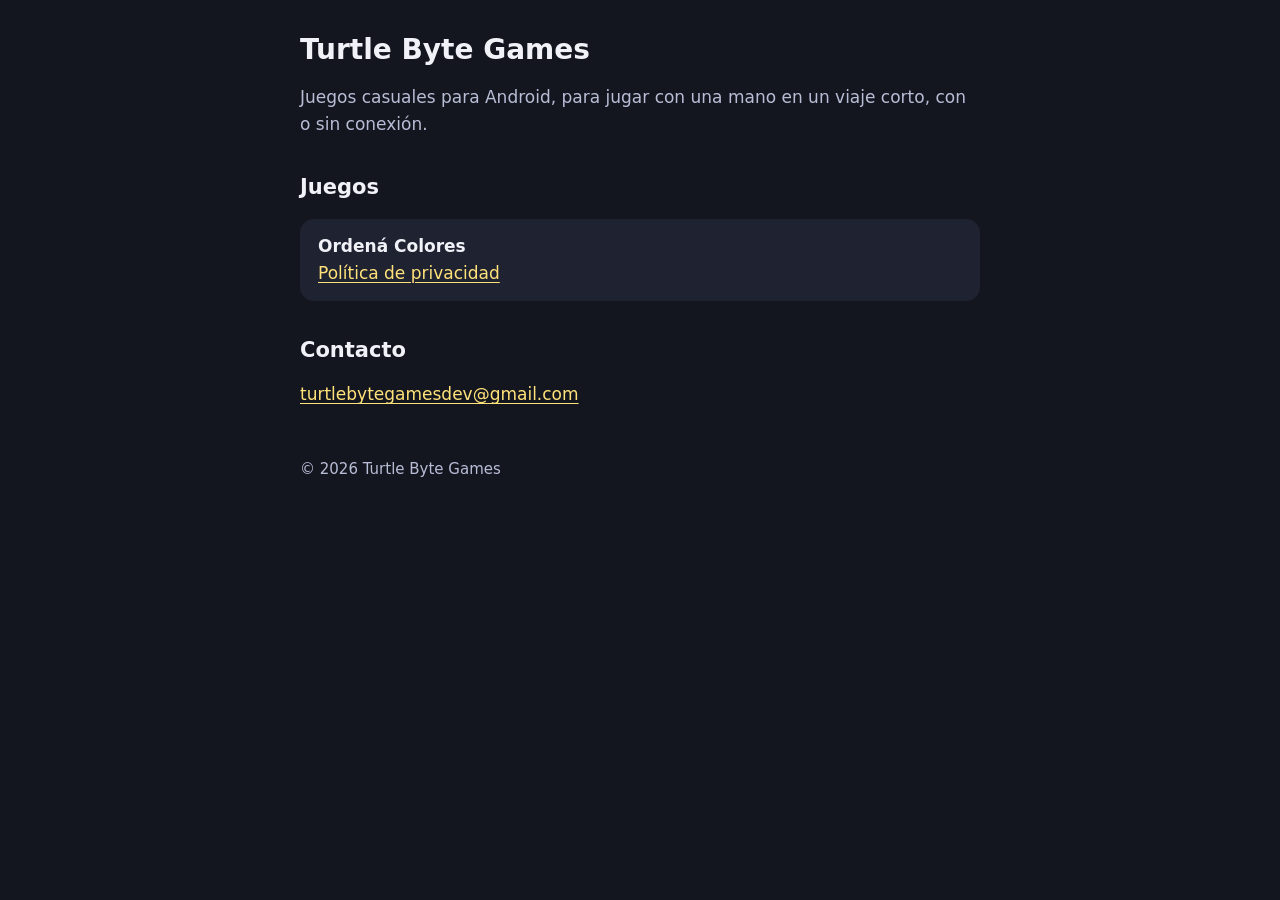
==== index.html @ b9c43a2e "feat: sitio del estudio y política de privacidad de Ordená Colores" ====
<!doctype html>
<html lang="es">
<head>
  <meta charset="utf-8">
  <meta name="viewport" content="width=device-width, initial-scale=1">
  <title>Turtle Byte Games</title>
  <meta name="description" content="Juegos casuales para Android pensados para viajes cortos.">
  <link rel="stylesheet" href="estilo.css">
</head>
<body>
  <main>
    <h1>Turtle Byte Games</h1>
    <p class="muted">Juegos casuales para Android, para jugar con una mano en un viaje corto, con o sin conexión.</p>

    <h2>Juegos</h2>
    <ul class="juegos">
      <li>
        <strong>Ordená Colores</strong><br>
        <a href="ordena-colores/privacidad/">Política de privacidad</a>
      </li>
    </ul>

    <h2>Contacto</h2>
    <p><a href="mailto:turtlebytegamesdev@gmail.com">turtlebytegamesdev@gmail.com</a></p>

    <footer>© 2026 Turtle Byte Games</footer>
  </main>
</body>
</html>
---- estilo.css ----
:root {
  --bg: #14161f;
  --panel: #1f2230;
  --text: #f1f2f8;
  --muted: #b8bdd6;
  --accent: #ffe27a;
  color-scheme: dark;
}

* { box-sizing: border-box; }

html { -webkit-text-size-adjust: 100%; }

body {
  margin: 0;
  background: var(--bg);
  color: var(--text);
  font: 17px/1.6 Roboto, system-ui, -apple-system, 'Segoe UI', sans-serif;
}

main { max-width: 720px; margin: 0 auto; padding: 32px 20px 56px; }

h1 { font-size: 28px; line-height: 1.25; margin: 0 0 8px; }
h2 { font-size: 21px; line-height: 1.3; margin: 36px 0 8px; }

p, li { color: var(--text); }
.muted { color: var(--muted); }

a { color: var(--accent); text-underline-offset: 3px; }
a:focus-visible { outline: 2px solid var(--accent); outline-offset: 2px; border-radius: 2px; }

ul { padding-left: 22px; }
li + li { margin-top: 6px; }

.resumen { background: var(--panel); border-radius: 14px; padding: 14px 18px; margin: 20px 0; }

.juegos { list-style: none; padding: 0; }
.juegos li { background: var(--panel); border-radius: 14px; padding: 14px 18px; }

footer { margin-top: 48px; font-size: 15px; color: var(--muted); }
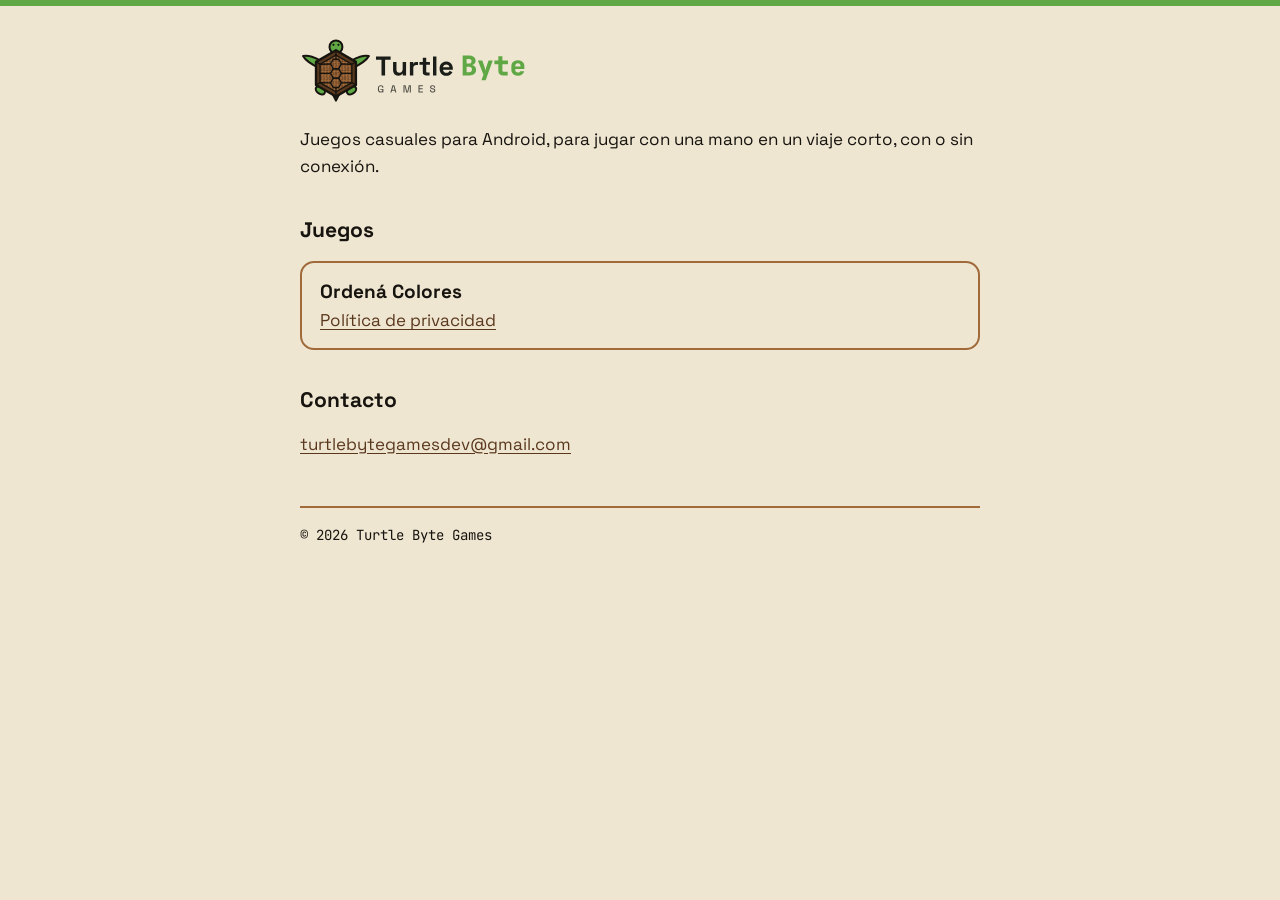
==== commit 423c2f2c: "feat(marca): sitio con la marca del estudio Solo claro (Arena), tipografías alojadas en el sitio, lo" ====
--- a/index.html
+++ b/index.html
@@ -5,12 +5,16 @@
   <meta name="viewport" content="width=device-width, initial-scale=1">
   <title>Turtle Byte Games</title>
   <meta name="description" content="Juegos casuales para Android pensados para viajes cortos.">
+  <meta name="theme-color" content="#EFE6D2">
+  <link rel="icon" href="favicon.ico" sizes="16x16 32x32 48x48">
+  <link rel="icon" href="marca/icono-simple.svg" type="image/svg+xml">
+  <link rel="preload" href="tipografias/space-grotesk-latin-wght-normal.woff2" as="font" type="font/woff2" crossorigin>
   <link rel="stylesheet" href="estilo.css">
 </head>
 <body>
   <main>
-    <h1>Turtle Byte Games</h1>
-    <p class="muted">Juegos casuales para Android, para jugar con una mano en un viaje corto, con o sin conexión.</p>
+    <h1 class="marca"><img class="logo" src="marca/logo-horizontal-claro.svg" alt="Turtle Byte Games" width="230" height="72"></h1>
+    <p>Juegos casuales para Android, para jugar con una mano en un viaje corto, con o sin conexión.</p>
 
     <h2>Juegos</h2>
     <ul class="juegos">
--- a/estilo.css
+++ b/estilo.css
@@ -1,10 +1,42 @@
+/*
+ * Marca Turtle Byte Games (copia de marca/marca.css del repo del estudio).
+ * Solo 5 colores; el sitio es solo claro (fondo Arena). Tipografías alojadas acá, con su licencia OFL en tipografias/.
+ */
+
+@font-face {
+  font-family: 'Space Grotesk';
+  font-style: normal;
+  font-display: swap;
+  font-weight: 300 700;
+  src: url('tipografias/space-grotesk-latin-wght-normal.woff2') format('woff2-variations');
+}
+
+@font-face {
+  font-family: 'JetBrains Mono';
+  font-style: normal;
+  font-display: swap;
+  font-weight: 100 800;
+  src: url('tipografias/jetbrains-mono-latin-wght-normal.woff2') format('woff2-variations');
+}
+
 :root {
-  --bg: #14161f;
-  --panel: #1f2230;
-  --text: #f1f2f8;
-  --muted: #b8bdd6;
-  --accent: #ffe27a;
-  color-scheme: dark;
+  --tbg-verde: #5FA845;
+  --tbg-marron: #A06A3B;
+  --tbg-marron-oscuro: #5A381E;
+  --tbg-negro: #17140F;
+  --tbg-arena: #EFE6D2;
+
+  --tbg-fondo: var(--tbg-arena);
+  --tbg-texto: var(--tbg-negro);          /* 14,8:1 */
+  --tbg-primario: var(--tbg-verde);       /* solo decoración sobre arena (2,4:1) */
+  --tbg-acento: var(--tbg-marron);        /* bordes (3,7:1) */
+  --tbg-enlace: var(--tbg-marron-oscuro); /* 8,4:1 */
+  --tbg-borde: var(--tbg-marron);
+
+  --tbg-fuente-titulos: 'Space Grotesk', system-ui, -apple-system, 'Segoe UI', Roboto, sans-serif;
+  --tbg-fuente-detalles: 'JetBrains Mono', ui-monospace, 'Cascadia Mono', Consolas, monospace;
+
+  color-scheme: light;
 }
 
 * { box-sizing: border-box; }
@@ -13,28 +45,52 @@
 
 body {
   margin: 0;
-  background: var(--bg);
-  color: var(--text);
-  font: 17px/1.6 Roboto, system-ui, -apple-system, 'Segoe UI', sans-serif;
+  background: var(--tbg-fondo);
+  color: var(--tbg-texto);
+  font: 17px/1.6 var(--tbg-fuente-titulos);
+  border-top: 6px solid var(--tbg-primario);
 }
 
-main { max-width: 720px; margin: 0 auto; padding: 32px 20px 56px; }
+main { max-width: 720px; margin: 0 auto; padding: 28px 20px 56px; }
 
+/* Encabezado del inicio: logo horizontal, 72 px de alto (mínimo 64, MARCA.md) */
+.marca { margin: 0 0 20px; line-height: 0; }
+.marca .logo { display: block; height: 72px; width: auto; max-width: 100%; }
+
+/* Encabezado de las demás páginas: ícono simple de 40 px más el nombre */
+.marca-chica { margin: 0 0 24px; }
+.marca-chica a { display: inline-flex; align-items: center; gap: 10px; color: var(--tbg-texto); text-decoration: none; font-weight: 700; font-size: 18px; }
+.marca-chica a:hover { text-decoration: underline; }
+.marca-chica img { width: 40px; height: 40px; display: block; }
+
+h1, h2 { font-weight: 700; }
 h1 { font-size: 28px; line-height: 1.25; margin: 0 0 8px; }
 h2 { font-size: 21px; line-height: 1.3; margin: 36px 0 8px; }
 
-p, li { color: var(--text); }
-.muted { color: var(--muted); }
+.muted { font-family: var(--tbg-fuente-detalles); font-size: 14px; }
 
-a { color: var(--accent); text-underline-offset: 3px; }
-a:focus-visible { outline: 2px solid var(--accent); outline-offset: 2px; border-radius: 2px; }
+a { color: var(--tbg-enlace); text-underline-offset: 3px; }
+a:focus-visible { outline: 2px solid var(--tbg-marron-oscuro); outline-offset: 2px; border-radius: 2px; }
 
 ul { padding-left: 22px; }
 li + li { margin-top: 6px; }
 
-.resumen { background: var(--panel); border-radius: 14px; padding: 14px 18px; margin: 20px 0; }
+.resumen {
+  border: 2px solid var(--tbg-borde);
+  border-left: 8px solid var(--tbg-primario);
+  border-radius: 14px;
+  padding: 14px 18px;
+  margin: 20px 0;
+}
 
 .juegos { list-style: none; padding: 0; }
-.juegos li { background: var(--panel); border-radius: 14px; padding: 14px 18px; }
+.juegos li { border: 2px solid var(--tbg-borde); border-radius: 14px; padding: 14px 18px; }
+.juegos strong { font-size: 19px; }
 
-footer { margin-top: 48px; font-size: 15px; color: var(--muted); }
+footer {
+  margin-top: 48px;
+  padding-top: 16px;
+  border-top: 2px solid var(--tbg-borde);
+  font-family: var(--tbg-fuente-detalles);
+  font-size: 14px;
+}
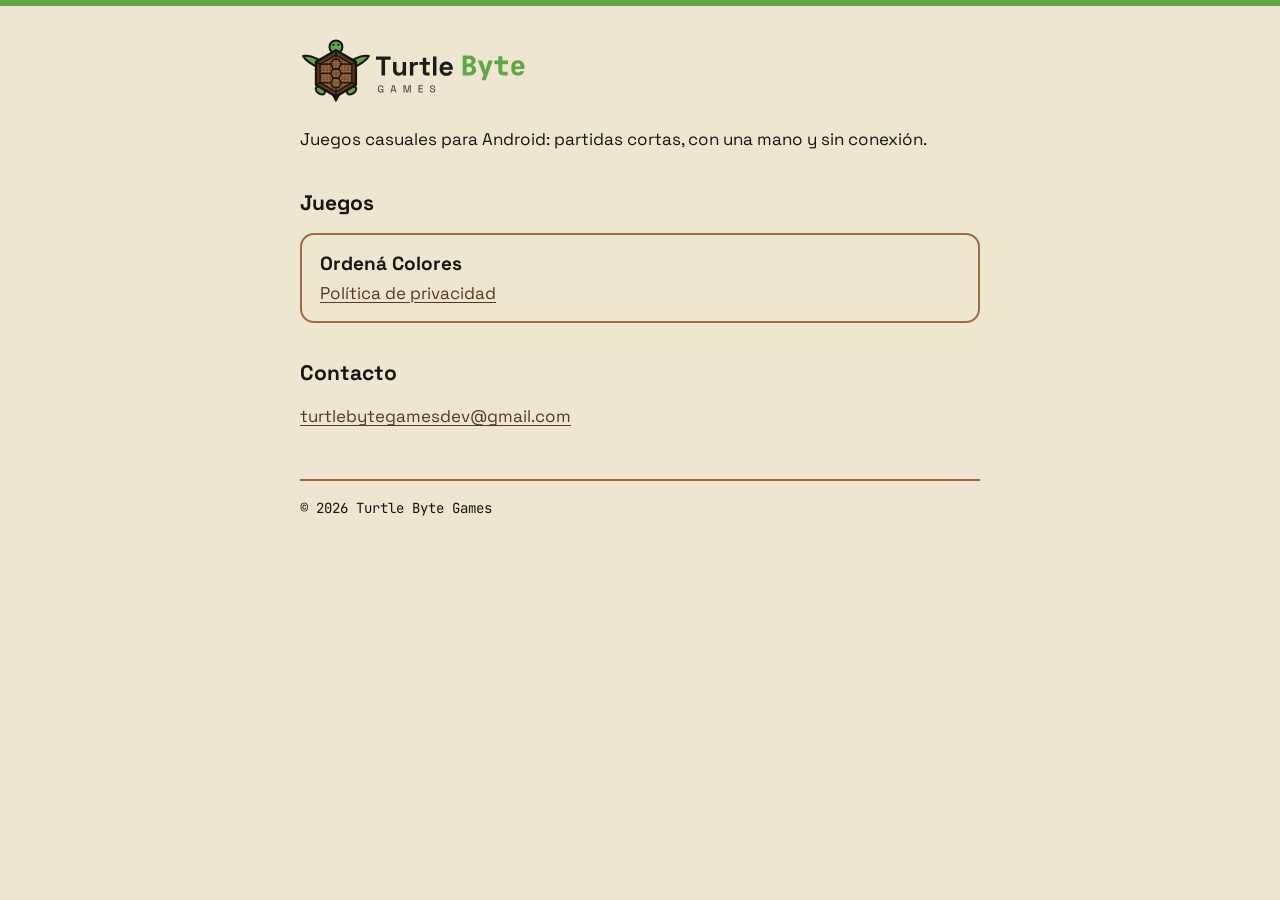
==== commit c70a0bce: "docs: textos del inicio sin referencia a viajes" ====
--- a/index.html
+++ b/index.html
@@ -4,7 +4,7 @@
   <meta charset="utf-8">
   <meta name="viewport" content="width=device-width, initial-scale=1">
   <title>Turtle Byte Games</title>
-  <meta name="description" content="Juegos casuales para Android pensados para viajes cortos.">
+  <meta name="description" content="Juegos casuales para Android: partidas cortas, con una mano y sin conexión.">
   <meta name="theme-color" content="#EFE6D2">
   <link rel="icon" href="favicon.ico" sizes="16x16 32x32 48x48">
   <link rel="icon" href="marca/icono-simple.svg" type="image/svg+xml">
@@ -14,7 +14,7 @@
 <body>
   <main>
     <h1 class="marca"><img class="logo" src="marca/logo-horizontal-claro.svg" alt="Turtle Byte Games" width="230" height="72"></h1>
-    <p>Juegos casuales para Android, para jugar con una mano en un viaje corto, con o sin conexión.</p>
+    <p>Juegos casuales para Android: partidas cortas, con una mano y sin conexión.</p>
 
     <h2>Juegos</h2>
     <ul class="juegos">
